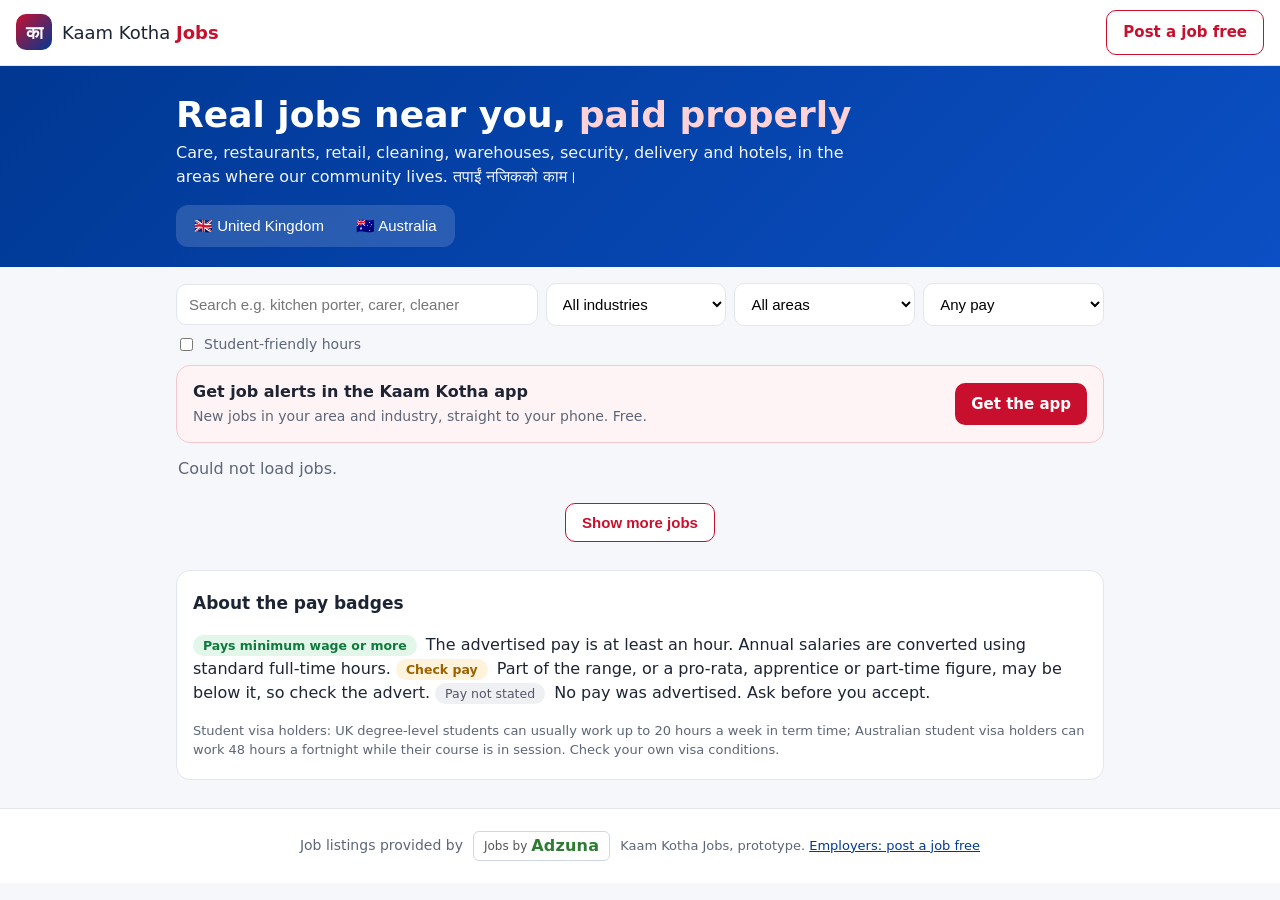
==== site/index.html @ 77e59700 "Add Kaam Kotha Jobs prototype (Adzuna fetcher, static site, refresh workflow) - scripts/: Adzuna cli" ====
<!doctype html>
<html lang="en-GB">
<head>
<meta charset="utf-8">
<meta name="viewport" content="width=device-width, initial-scale=1">
<title>Kaam Kotha Jobs – care, hospitality, cleaning and more near you</title>
<meta name="description" content="Jobs in care, restaurants, retail, cleaning, warehouses, security, delivery and hotels near Nepali communities in the UK and Australia, with minimum-wage pay checks.">
<link rel="stylesheet" href="assets/app.css">
</head>
<body>
<header class="top">
  <a class="brand" href="index.html"><span class="logo" aria-hidden="true">का</span><span>Kaam Kotha <b>Jobs</b></span></a>
  <nav><a class="btn ghost" href="post-a-job.html">Post a job free</a></nav>
</header>

<section class="hero">
  <div class="wrap">
    <h1>Real jobs near you, <span>paid properly</span></h1>
    <p>Care, restaurants, retail, cleaning, warehouses, security, delivery and hotels, in the areas where our community lives. <span lang="ne">तपाईं नजिकको काम।</span></p>
    <div class="country" role="tablist" aria-label="Country">
      <button data-country="gb" role="tab">🇬🇧 United Kingdom</button>
      <button data-country="au" role="tab">🇦🇺 Australia</button>
    </div>
  </div>
</section>

<main class="wrap">
  <form class="filters" id="filters" onsubmit="return false">
    <input type="search" id="q" placeholder="Search e.g. kitchen porter, carer, cleaner" aria-label="Keyword search">
    <select id="industry" aria-label="Industry"><option value="">All industries</option></select>
    <select id="area" aria-label="Area"><option value="">All areas</option></select>
    <select id="pay" aria-label="Pay">
      <option value="">Any pay</option>
      <option value="meets_min">Minimum wage or more</option>
      <option value="known">Pay stated</option>
    </select>
    <label class="chk"><input type="checkbox" id="student"> Student-friendly hours</label>
  </form>

  <aside class="cta app-cta">
    <div><b>Get job alerts in the Kaam Kotha app</b><span>New jobs in your area and industry, straight to your phone. Free.</span></div>
    <a class="btn" href="https://link.kaamkotha.com/go">Get the app</a>
  </aside>

  <p id="count" class="count" aria-live="polite"></p>
  <ol id="list" class="list"></ol>
  <button id="more" class="btn ghost more" hidden>Show more jobs</button>

  <section class="notes">
    <h2>About the pay badges</h2>
    <p><span class="pay pay-meets_min">Pays minimum wage or more</span> The advertised pay is at least <b id="mw"></b> an hour. Annual salaries are converted using standard full-time hours.
    <span class="pay pay-check">Check pay</span> Part of the range, or a pro-rata, apprentice or part-time figure, may be below it, so check the advert.
    <span class="pay pay-unknown">Pay not stated</span> No pay was advertised. Ask before you accept.</p>
    <p id="hidden-note" class="small"></p>
    <p class="small">Student visa holders: UK degree-level students can usually work up to 20 hours a week in term time; Australian student visa holders can work 48 hours a fortnight while their course is in session. Check your own visa conditions.</p>
  </section>
</main>

<footer class="foot">
  <span>Job listings provided by</span>
  <a class="adzuna-badge" id="foot-adzuna" href="https://www.adzuna.co.uk" target="_blank" rel="noopener">Jobs by <span>Adzuna</span></a>
  <span class="small">Kaam Kotha Jobs, prototype. <a href="post-a-job.html">Employers: post a job free</a></span>
</footer>
<script src="assets/app.js"></script>
</body>
</html>
---- site/assets/app.css ----
:root{--red:#c8102e;--blue:#003893;--ink:#1d2433;--muted:#5d6678;--bg:#f6f7fb;--card:#fff;--line:#e3e6ee;--ok:#0f7a3d;--warn:#9a6200}
*{box-sizing:border-box}
body{margin:0;font:16px/1.5 system-ui,-apple-system,"Segoe UI",Roboto,"Noto Sans","Noto Sans Devanagari",sans-serif;color:var(--ink);background:var(--bg)}
a{color:var(--blue)}
.wrap{max-width:960px;margin:0 auto;padding:0 16px}
.narrow{max-width:640px}
.top{display:flex;justify-content:space-between;align-items:center;padding:10px 16px;background:#fff;border-bottom:1px solid var(--line);position:sticky;top:0;z-index:5}
.brand{display:flex;align-items:center;gap:10px;text-decoration:none;color:var(--ink);font-size:18px}
.brand b{color:var(--red)}
.logo{display:inline-grid;place-items:center;width:36px;height:36px;border-radius:10px;background:linear-gradient(135deg,var(--red),var(--blue));color:#fff;font-weight:700;font-size:18px}
.btn{display:inline-block;background:var(--red);color:#fff;border:0;border-radius:10px;padding:10px 16px;font-weight:600;text-decoration:none;cursor:pointer;font-size:15px}
.btn.ghost{background:#fff;color:var(--red);border:1.5px solid var(--red)}
.hero{background:linear-gradient(135deg,var(--blue),#0b4fc4);color:#fff;padding:28px 0 20px}
.hero h1{margin:0 0 6px;font-size:clamp(24px,5vw,36px);line-height:1.15}
.hero h1 span{color:#ffd2d8}
.hero p{margin:0 0 16px;opacity:.95;max-width:680px}
.country{display:inline-flex;background:rgba(255,255,255,.15);border-radius:12px;padding:4px;gap:4px}
.country button{border:0;background:transparent;color:#fff;padding:8px 14px;border-radius:9px;font-size:15px;cursor:pointer}
.country button[aria-selected=true]{background:#fff;color:var(--blue);font-weight:700}
.filters{display:grid;grid-template-columns:2fr 1fr 1fr 1fr;gap:8px;margin:16px 0 10px;align-items:center}
.filters input[type=search],.filters select{width:100%;padding:11px 12px;border:1px solid var(--line);border-radius:10px;font-size:15px;background:#fff}
.chk{display:flex;gap:8px;align-items:center;font-size:14px;color:var(--muted)}
.cta{display:flex;justify-content:space-between;align-items:center;gap:12px;background:#fff4f5;border:1px solid #f5c7cf;border-radius:14px;padding:14px 16px;margin:10px 0 14px}
.cta b{display:block}.cta span{color:var(--muted);font-size:14px}
.count{color:var(--muted);margin:6px 2px}
.list{list-style:none;padding:0;margin:0;display:grid;gap:10px}
.card{background:var(--card);border:1px solid var(--line);border-radius:14px;padding:14px 16px}
.card .title{font-weight:700;font-size:17px;text-decoration:none;color:var(--ink)}
.card .title:hover{color:var(--blue);text-decoration:underline}
.meta{margin:2px 0 6px;color:var(--muted);font-size:14px}
.tags{display:flex;flex-wrap:wrap;gap:6px;margin:6px 0}
.tag,.pay{font-size:12.5px;border-radius:999px;padding:3px 10px;background:#eef1f8;color:#334}
.pay-meets_min{background:#e3f6ea;color:var(--ok);font-weight:600}
.pay-check{background:#fff3dc;color:var(--warn);font-weight:600}
.pay-unknown{background:#eef0f4;color:#556}
.paytext{margin:4px 0;font-weight:600;font-size:14.5px}
.desc{margin:6px 0 10px;color:#3a4254;font-size:14.5px}
.actions{display:flex;align-items:center;gap:10px;flex-wrap:wrap}
.date{margin-left:auto;color:var(--muted);font-size:13px}
/* Adzuna attribution: the word "Adzuna" is hyperlinked; label is at least 116x23 px (Adzuna API terms) */
.adzuna-badge{display:inline-flex;align-items:center;justify-content:center;gap:4px;min-width:124px;min-height:28px;padding:2px 10px;border:1px solid #cfd6e4;border-radius:6px;background:#fff;color:#555;font-size:12px;text-decoration:none;white-space:nowrap}
.adzuna-badge span{color:#2e7d32;font-weight:800;font-size:16px;letter-spacing:.2px}
.more{display:block;margin:16px auto}
.notes{margin:28px 0;background:#fff;border:1px solid var(--line);border-radius:14px;padding:6px 16px}
.notes h2{font-size:17px}.notes .pay{margin-right:4px}
.small{font-size:13px;color:var(--muted)}
.foot{display:flex;flex-wrap:wrap;gap:10px;align-items:center;justify-content:center;padding:22px 16px;color:var(--muted);font-size:14px;border-top:1px solid var(--line);background:#fff;margin-top:20px}
.empty{padding:30px;text-align:center;color:var(--muted)}
.job-detail h1{margin:14px 0 4px}
.back{display:inline-block;margin-top:14px;text-decoration:none}
.postform{display:grid;gap:12px;margin:16px 0}
.postform label{display:grid;gap:4px;font-weight:600;font-size:14px}
.postform input,.postform select,.postform textarea{padding:10px;border:1px solid var(--line);border-radius:10px;font:inherit;font-weight:400}
.postform .chk{display:flex;font-weight:400}
.notice{background:#fff3dc;border-radius:10px;padding:8px 12px}
.err{color:var(--red)}.ok{color:var(--ok)}
@media (max-width:720px){
  .filters{grid-template-columns:1fr 1fr}
  .filters input[type=search]{grid-column:1/-1}
  .cta{flex-direction:column;align-items:flex-start}
  .top .btn{padding:8px 12px;font-size:14px}
}
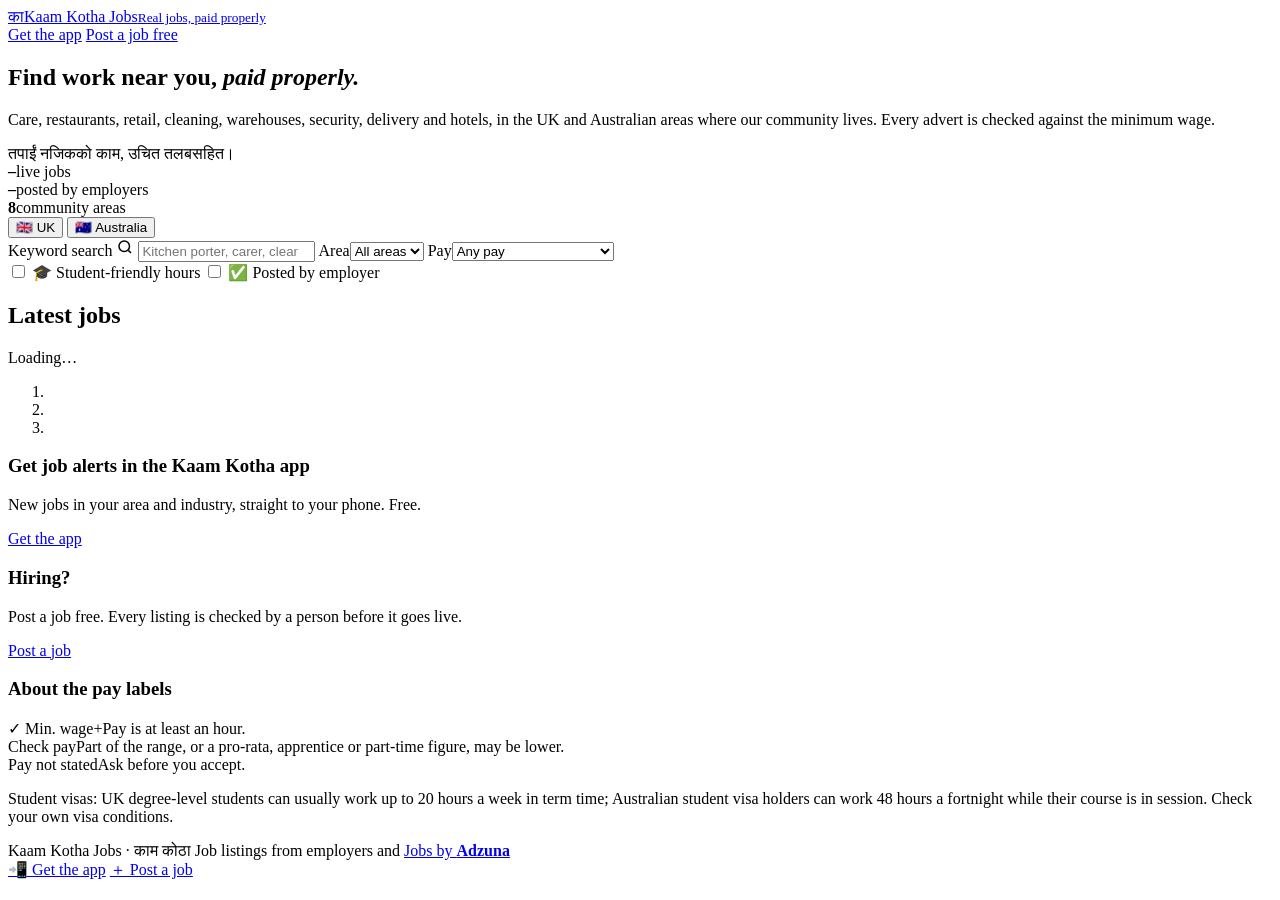
==== commit 783a6a98: "Redesign site and add employer job posts - Modern redesign: Inter, soft cards, sticky search with in" ====
--- a/site/index.html
+++ b/site/index.html
@@ -2,65 +2,118 @@
 <html lang="en-GB">
 <head>
 <meta charset="utf-8">
-<meta name="viewport" content="width=device-width, initial-scale=1">
+<meta name="viewport" content="width=device-width, initial-scale=1, viewport-fit=cover">
 <title>Kaam Kotha Jobs – care, hospitality, cleaning and more near you</title>
 <meta name="description" content="Jobs in care, restaurants, retail, cleaning, warehouses, security, delivery and hotels near Nepali communities in the UK and Australia, with minimum-wage pay checks.">
-<link rel="stylesheet" href="assets/app.css">
+<meta name="theme-color" content="#0b1f4d">
+<link rel="canonical" href="https://jobs.kaamkotha.com/">
+<link rel="preconnect" href="https://fonts.googleapis.com"><link rel="preconnect" href="https://fonts.gstatic.com" crossorigin>
+<link rel="stylesheet" href="https://fonts.googleapis.com/css2?family=Inter:wght@400;500;600;700;800&display=swap">
+<link rel="stylesheet" href="/assets/app.css">
+<link rel="icon" href="data:image/svg+xml,%3Csvg xmlns='http://www.w3.org/2000/svg' viewBox='0 0 100 100'%3E%3Crect width='100' height='100' rx='24' fill='%23d6203a'/%3E%3Ctext x='50' y='68' font-size='52' text-anchor='middle' fill='white'%3E%E0%A4%95%3C/text%3E%3C/svg%3E">
 </head>
 <body>
-<header class="top">
-  <a class="brand" href="index.html"><span class="logo" aria-hidden="true">का</span><span>Kaam Kotha <b>Jobs</b></span></a>
-  <nav><a class="btn ghost" href="post-a-job.html">Post a job free</a></nav>
+<header class="nav">
+  <div class="wrap">
+    <a class="brand" href="/"><span class="mark" aria-hidden="true">का</span><span>Kaam Kotha Jobs<small>Real jobs, paid properly</small></span></a>
+    <div class="nav-actions">
+      <a class="btn btn-ghost" href="https://link.kaamkotha.com/go">Get the app</a>
+      <a class="btn btn-primary" href="/post-a-job">Post a job free</a>
+    </div>
+  </div>
 </header>
 
-<section class="hero">
+<section class="hero home">
   <div class="wrap">
-    <h1>Real jobs near you, <span>paid properly</span></h1>
-    <p>Care, restaurants, retail, cleaning, warehouses, security, delivery and hotels, in the areas where our community lives. <span lang="ne">तपाईं नजिकको काम।</span></p>
-    <div class="country" role="tablist" aria-label="Country">
-      <button data-country="gb" role="tab">🇬🇧 United Kingdom</button>
-      <button data-country="au" role="tab">🇦🇺 Australia</button>
+    <h1>Find work near you, <em>paid properly.</em></h1>
+    <p>Care, restaurants, retail, cleaning, warehouses, security, delivery and hotels, in the UK and Australian areas where our community lives. Every advert is checked against the minimum wage.</p>
+    <span class="ne" lang="ne">तपाईं नजिकको काम, उचित तलबसहित।</span>
+    <div class="stats" aria-live="polite">
+      <div><b id="stat-jobs">–</b>live jobs</div>
+      <div><b id="stat-direct">–</b>posted by employers</div>
+      <div><b id="stat-areas">8</b>community areas</div>
     </div>
   </div>
 </section>
 
-<main class="wrap">
-  <form class="filters" id="filters" onsubmit="return false">
-    <input type="search" id="q" placeholder="Search e.g. kitchen porter, carer, cleaner" aria-label="Keyword search">
-    <select id="industry" aria-label="Industry"><option value="">All industries</option></select>
-    <select id="area" aria-label="Area"><option value="">All areas</option></select>
-    <select id="pay" aria-label="Pay">
-      <option value="">Any pay</option>
-      <option value="meets_min">Minimum wage or more</option>
-      <option value="known">Pay stated</option>
-    </select>
-    <label class="chk"><input type="checkbox" id="student"> Student-friendly hours</label>
-  </form>
+<div class="search-shell">
+  <div class="wrap">
+    <form class="search-card" id="filters" role="search" onsubmit="return false">
+      <div class="search-row">
+        <div class="seg" role="group" aria-label="Country">
+          <button type="button" data-country="gb" aria-pressed="true">🇬🇧 UK</button>
+          <button type="button" data-country="au" aria-pressed="false">🇦🇺 Australia</button>
+        </div>
+        <label class="field"><span class="sr-only">Keyword search</span>
+          <svg width="18" height="18" viewBox="0 0 24 24" fill="none" stroke="currentColor" stroke-width="2" aria-hidden="true"><circle cx="11" cy="11" r="7"/><path d="m20 20-3.5-3.5"/></svg>
+          <input class="input with-icon" type="search" id="q" placeholder="Kitchen porter, carer, cleaner…" autocomplete="off">
+        </label>
+        <label><span class="sr-only">Area</span><select class="select" id="area"><option value="">All areas</option></select></label>
+        <label><span class="sr-only">Pay</span><select class="select" id="pay">
+          <option value="">Any pay</option>
+          <option value="meets_min">Minimum wage or more</option>
+          <option value="known">Pay stated</option>
+        </select></label>
+      </div>
+      <div class="chips" id="chips" role="group" aria-label="Industry"></div>
+      <div class="toggles">
+        <label class="toggle"><input type="checkbox" id="student"> 🎓 Student-friendly hours</label>
+        <label class="toggle"><input type="checkbox" id="direct"> ✅ Posted by employer</label>
+        <button type="button" class="btn btn-ghost" id="reset" style="padding:7px 12px;font-size:13px" hidden>Clear filters</button>
+      </div>
+    </form>
+  </div>
+</div>
 
-  <aside class="cta app-cta">
-    <div><b>Get job alerts in the Kaam Kotha app</b><span>New jobs in your area and industry, straight to your phone. Free.</span></div>
-    <a class="btn" href="https://link.kaamkotha.com/go">Get the app</a>
+<main class="wrap layout" id="main">
+  <section aria-labelledby="results-title">
+    <div class="results-head">
+      <h2 id="results-title">Latest jobs</h2>
+      <span class="muted" id="count" aria-live="polite">Loading…</span>
+    </div>
+    <ol class="list" id="list" aria-busy="true">
+      <li class="skeleton"><div class="sk" style="width:60%;height:16px"></div><div class="sk" style="width:35%"></div><div class="sk" style="width:90%"></div><div class="sk" style="width:75%"></div></li>
+      <li class="skeleton"><div class="sk" style="width:50%;height:16px"></div><div class="sk" style="width:30%"></div><div class="sk" style="width:85%"></div><div class="sk" style="width:65%"></div></li>
+      <li class="skeleton"><div class="sk" style="width:65%;height:16px"></div><div class="sk" style="width:40%"></div><div class="sk" style="width:80%"></div><div class="sk" style="width:70%"></div></li>
+    </ol>
+    <div class="more"><button class="btn btn-ghost btn-lg" id="more" hidden>Show more jobs</button></div>
+  </section>
+
+  <aside class="side">
+    <div class="panel app-panel">
+      <h3>Get job alerts in the Kaam Kotha app</h3>
+      <p>New jobs in your area and industry, straight to your phone. Free.</p>
+      <a class="btn btn-primary btn-block" href="https://link.kaamkotha.com/go">Get the app</a>
+    </div>
+    <div class="panel">
+      <h3>Hiring?</h3>
+      <p>Post a job free. Every listing is checked by a person before it goes live.</p>
+      <a class="btn btn-soft btn-block" href="/post-a-job">Post a job</a>
+    </div>
+    <div class="panel">
+      <h3>About the pay labels</h3>
+      <div class="legend">
+        <div><span class="pill ok">✓ Min. wage+</span><span>Pay is at least <b id="mw"></b> an hour.</span></div>
+        <div><span class="pill warn">Check pay</span><span>Part of the range, or a pro-rata, apprentice or part-time figure, may be lower.</span></div>
+        <div><span class="pill">Pay not stated</span><span>Ask before you accept.</span></div>
+      </div>
+      <p class="note" id="hidden-note" style="margin-top:10px"></p>
+      <p class="note">Student visas: UK degree-level students can usually work up to 20 hours a week in term time; Australian student visa holders can work 48 hours a fortnight while their course is in session. Check your own visa conditions.</p>
+    </div>
   </aside>
-
-  <p id="count" class="count" aria-live="polite"></p>
-  <ol id="list" class="list"></ol>
-  <button id="more" class="btn ghost more" hidden>Show more jobs</button>
-
-  <section class="notes">
-    <h2>About the pay badges</h2>
-    <p><span class="pay pay-meets_min">Pays minimum wage or more</span> The advertised pay is at least <b id="mw"></b> an hour. Annual salaries are converted using standard full-time hours.
-    <span class="pay pay-check">Check pay</span> Part of the range, or a pro-rata, apprentice or part-time figure, may be below it, so check the advert.
-    <span class="pay pay-unknown">Pay not stated</span> No pay was advertised. Ask before you accept.</p>
-    <p id="hidden-note" class="small"></p>
-    <p class="small">Student visa holders: UK degree-level students can usually work up to 20 hours a week in term time; Australian student visa holders can work 48 hours a fortnight while their course is in session. Check your own visa conditions.</p>
-  </section>
 </main>
 
-<footer class="foot">
-  <span>Job listings provided by</span>
-  <a class="adzuna-badge" id="foot-adzuna" href="https://www.adzuna.co.uk" target="_blank" rel="noopener">Jobs by <span>Adzuna</span></a>
-  <span class="small">Kaam Kotha Jobs, prototype. <a href="post-a-job.html">Employers: post a job free</a></span>
+<footer class="footer">
+  <div class="wrap">
+    <span>Kaam Kotha Jobs · <span lang="ne">काम कोठा</span></span>
+    <span>Job listings from employers and <a class="adzuna" id="foot-adzuna" href="https://www.adzuna.co.uk" target="_blank" rel="noopener">Jobs by <b>Adzuna</b></a></span>
+  </div>
 </footer>
-<script src="assets/app.js"></script>
+
+<nav class="bottom-bar" aria-label="Quick actions">
+  <a class="btn btn-ghost" href="https://link.kaamkotha.com/go">📲 Get the app</a>
+  <a class="btn btn-primary" href="/post-a-job">＋ Post a job</a>
+</nav>
+<script src="/assets/app.js" defer></script>
 </body>
 </html>
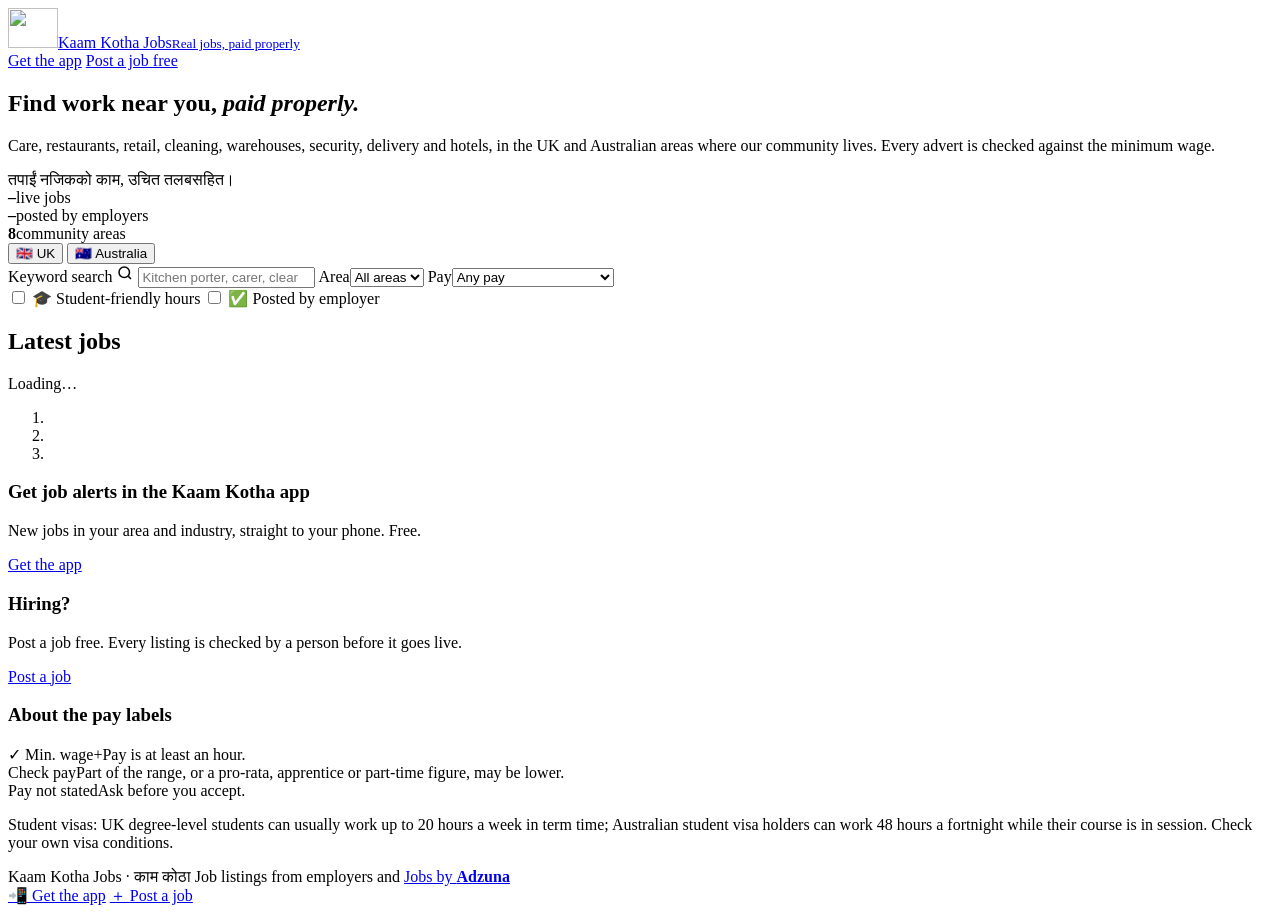
==== commit d23f06d2: "Cache-busting asset URLs, KK logo and favicons, Open Graph launch image - build_site.py appends ?v=<" ====
--- a/site/index.html
+++ b/site/index.html
@@ -7,15 +7,32 @@
 <meta name="description" content="Jobs in care, restaurants, retail, cleaning, warehouses, security, delivery and hotels near Nepali communities in the UK and Australia, with minimum-wage pay checks.">
 <meta name="theme-color" content="#0b1f4d">
 <link rel="canonical" href="https://jobs.kaamkotha.com/">
+<meta property="og:type" content="website">
+<meta property="og:site_name" content="Kaam Kotha Jobs">
+<meta property="og:title" content="Kaam Kotha Jobs (beta): find work near you, paid properly">
+<meta property="og:description" content="Care, restaurants, retail, cleaning, warehouse, security, delivery and hotel jobs near Nepali communities in the UK and Australia, checked against the minimum wage. Employers post free.">
+<meta property="og:url" content="https://jobs.kaamkotha.com/">
+<meta property="og:image" content="https://jobs.kaamkotha.com/og-image.png">
+<meta property="og:image:secure_url" content="https://jobs.kaamkotha.com/og-image.png">
+<meta property="og:image:type" content="image/png">
+<meta property="og:image:width" content="1200">
+<meta property="og:image:height" content="630">
+<meta property="og:image:alt" content="Kaam Kotha Jobs beta: Find work near you, paid properly. jobs.kaamkotha.com">
+<meta property="og:locale" content="en_GB">
+<meta name="twitter:card" content="summary_large_image">
+<meta name="twitter:title" content="Kaam Kotha Jobs (beta): find work near you, paid properly">
+<meta name="twitter:description" content="Entry-level jobs near Nepali communities in the UK and Australia, checked against the minimum wage.">
+<meta name="twitter:image" content="https://jobs.kaamkotha.com/og-image.png">
+<meta name="twitter:image:alt" content="Kaam Kotha Jobs beta: Find work near you, paid properly. jobs.kaamkotha.com">
 <link rel="preconnect" href="https://fonts.googleapis.com"><link rel="preconnect" href="https://fonts.gstatic.com" crossorigin>
 <link rel="stylesheet" href="https://fonts.googleapis.com/css2?family=Inter:wght@400;500;600;700;800&display=swap">
-<link rel="stylesheet" href="/assets/app.css">
-<link rel="icon" href="data:image/svg+xml,%3Csvg xmlns='http://www.w3.org/2000/svg' viewBox='0 0 100 100'%3E%3Crect width='100' height='100' rx='24' fill='%23d6203a'/%3E%3Ctext x='50' y='68' font-size='52' text-anchor='middle' fill='white'%3E%E0%A4%95%3C/text%3E%3C/svg%3E">
+<link rel="stylesheet" href="/assets/app.css?v=ba92b9485b">
+<link rel="icon" type="image/png" sizes="32x32" href="/favicon-32.png"><link rel="apple-touch-icon" sizes="180x180" href="/apple-touch-icon.png"><link rel="manifest" href="/site.webmanifest">
 </head>
 <body>
 <header class="nav">
   <div class="wrap">
-    <a class="brand" href="/"><span class="mark" aria-hidden="true">का</span><span>Kaam Kotha Jobs<small>Real jobs, paid properly</small></span></a>
+    <a class="brand" href="/"><img class="logo" src="/assets/kk-logo-160.webp?v=48634866ff" alt="" width="50" height="40"><span>Kaam Kotha Jobs<small>Real jobs, paid properly</small></span></a>
     <div class="nav-actions">
       <a class="btn btn-ghost" href="https://link.kaamkotha.com/go">Get the app</a>
       <a class="btn btn-primary" href="/post-a-job">Post a job free</a>
@@ -114,6 +131,6 @@
   <a class="btn btn-ghost" href="https://link.kaamkotha.com/go">📲 Get the app</a>
   <a class="btn btn-primary" href="/post-a-job">＋ Post a job</a>
 </nav>
-<script src="/assets/app.js" defer></script>
+<script src="/assets/app.js?v=4ccc82dccb" defer></script>
 </body>
 </html>
